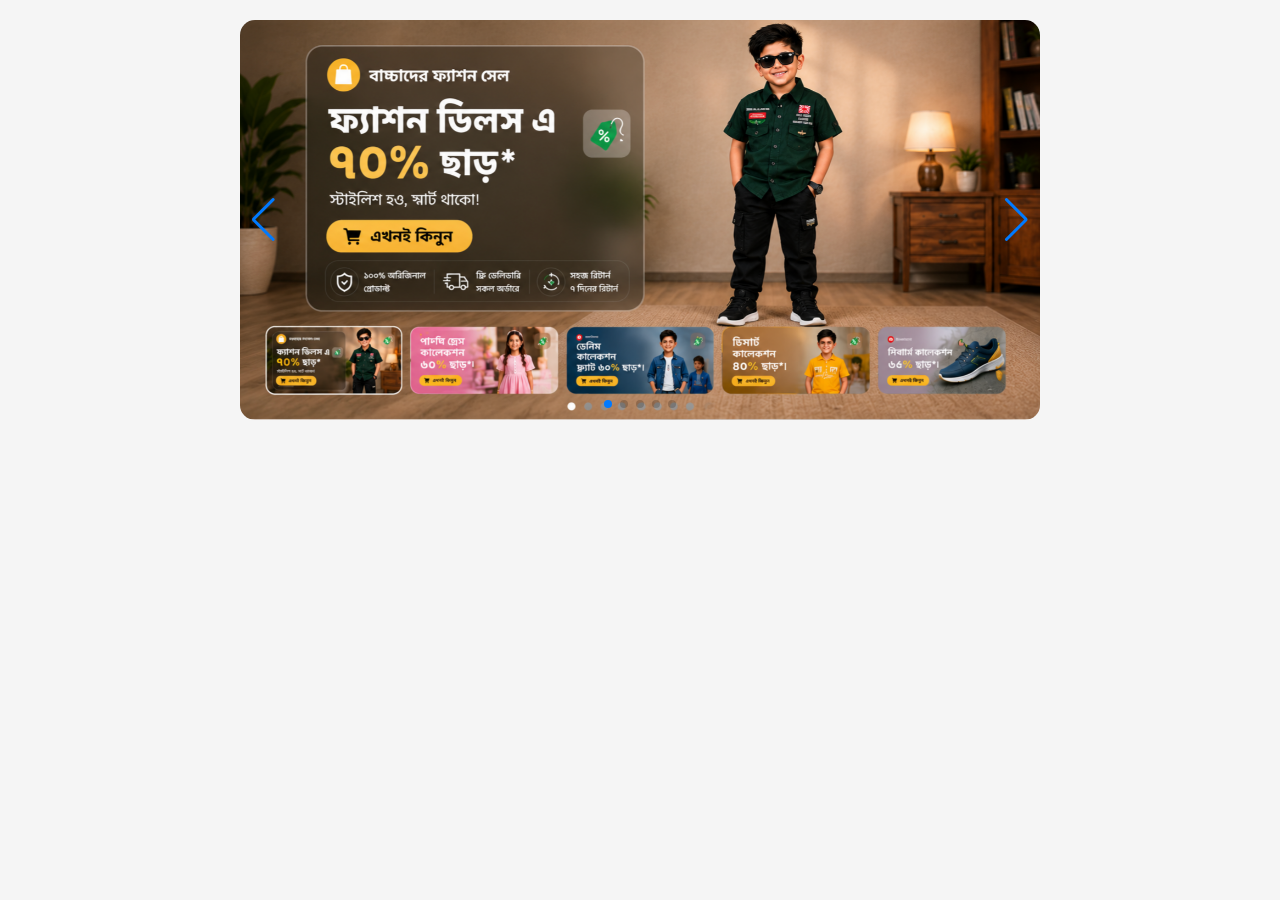
==== index.html @ fe9565b0 "Update index.html" ====
<!DOCTYPE html>
<html>
<head>
  <meta charset="UTF-8">
  <title>My Swiper Slider</title>

  <link rel="stylesheet"
  href="https://cdn.jsdelivr.net/npm/swiper@11/swiper-bundle.min.css">

  <style>
    body{
      margin:0;
      padding:20px;
      background:#f5f5f5;
    }

    .swiper{
      width:100%;
      max-width:800px;
      height:400px;
      border-radius:15px;
      overflow:hidden;
    }

    .swiper-slide img{
      width:100%;
      height:100%;
      object-fit:cover;
    }
  </style>
</head>
<body>

<div class="swiper mySwiper">

  <div class="swiper-wrapper">

    <div class="swiper-slide">
      <img src="IMG_20260619_015040.png" alt="">
    </div>

    <div class="swiper-slide">
      <img src="image2.jpg" alt="">
    </div>

    <div class="swiper-slide">
      <img src="image3.jpg" alt="">
    </div>

    <div class="swiper-slide">
      <img src="image4.jpg" alt="">
    </div>

    <div class="swiper-slide">
      <img src="image5.jpg" alt="">
    </div>

  </div>

  <div class="swiper-pagination"></div>

  <div class="swiper-button-next"></div>
  <div class="swiper-button-prev"></div>

</div>

<script src="https://cdn.jsdelivr.net/npm/swiper@11/swiper-bundle.min.js"></script>

<script>
const swiper = new Swiper(".mySwiper", {

  loop:true,

  autoplay:{
    delay:3000,
    disableOnInteraction:false,
  },

  pagination:{
    el:".swiper-pagination",
    clickable:true,
  },

  navigation:{
    nextEl:".swiper-button-next",
    prevEl:".swiper-button-prev",
  }

});
</script>

</body>
</html>
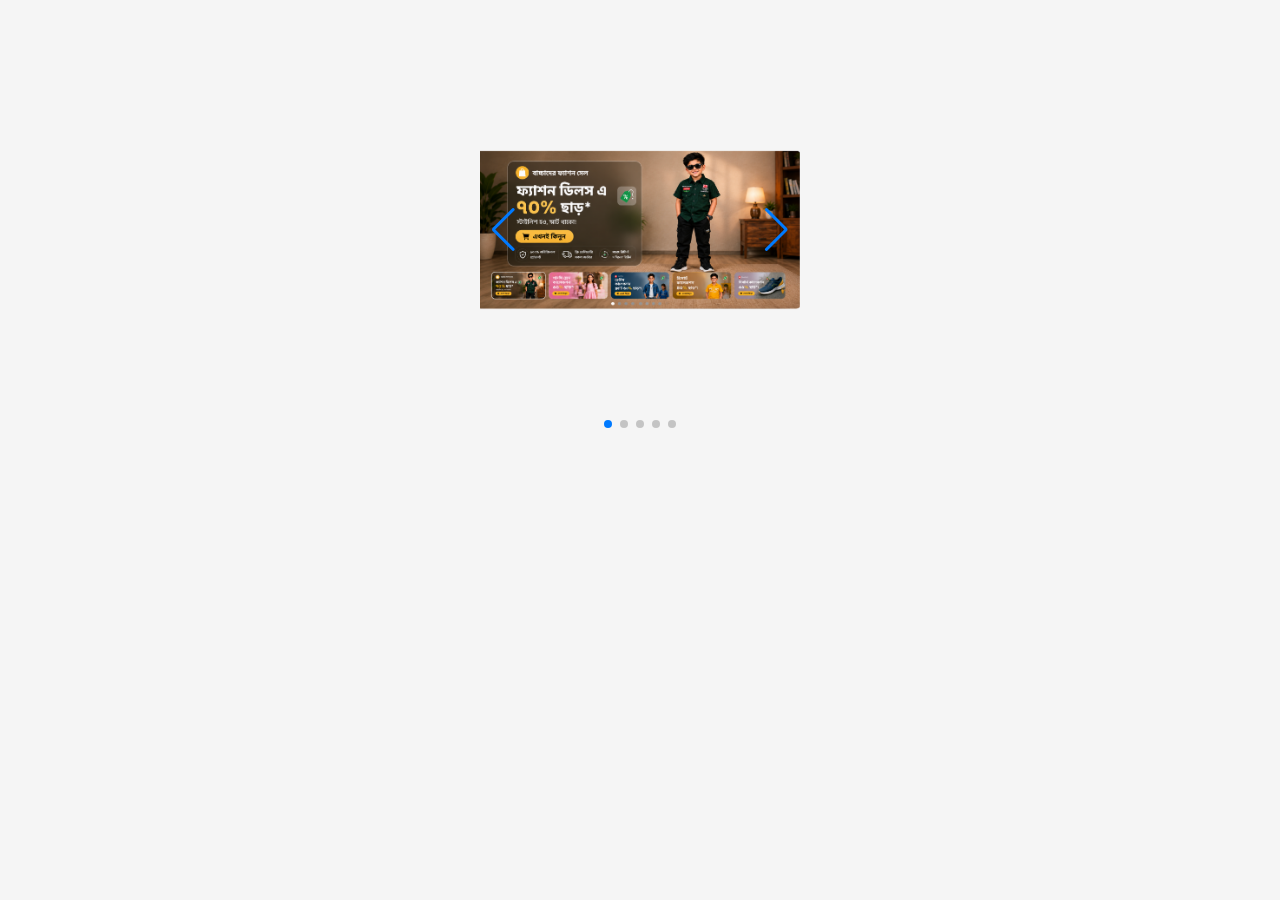
==== commit 2c82402d: "Update index.html" ====
--- a/index.html
+++ b/index.html
@@ -15,9 +15,9 @@
     }
 
     .swiper{
-      width:100%;
+      width:320px;
       max-width:800px;
-      height:400px;
+      height:420px;
       border-radius:15px;
       overflow:hidden;
     }
@@ -25,7 +25,7 @@
     .swiper-slide img{
       width:100%;
       height:100%;
-      object-fit:cover;
+      object-fit: contain;
     }
   </style>
 </head>
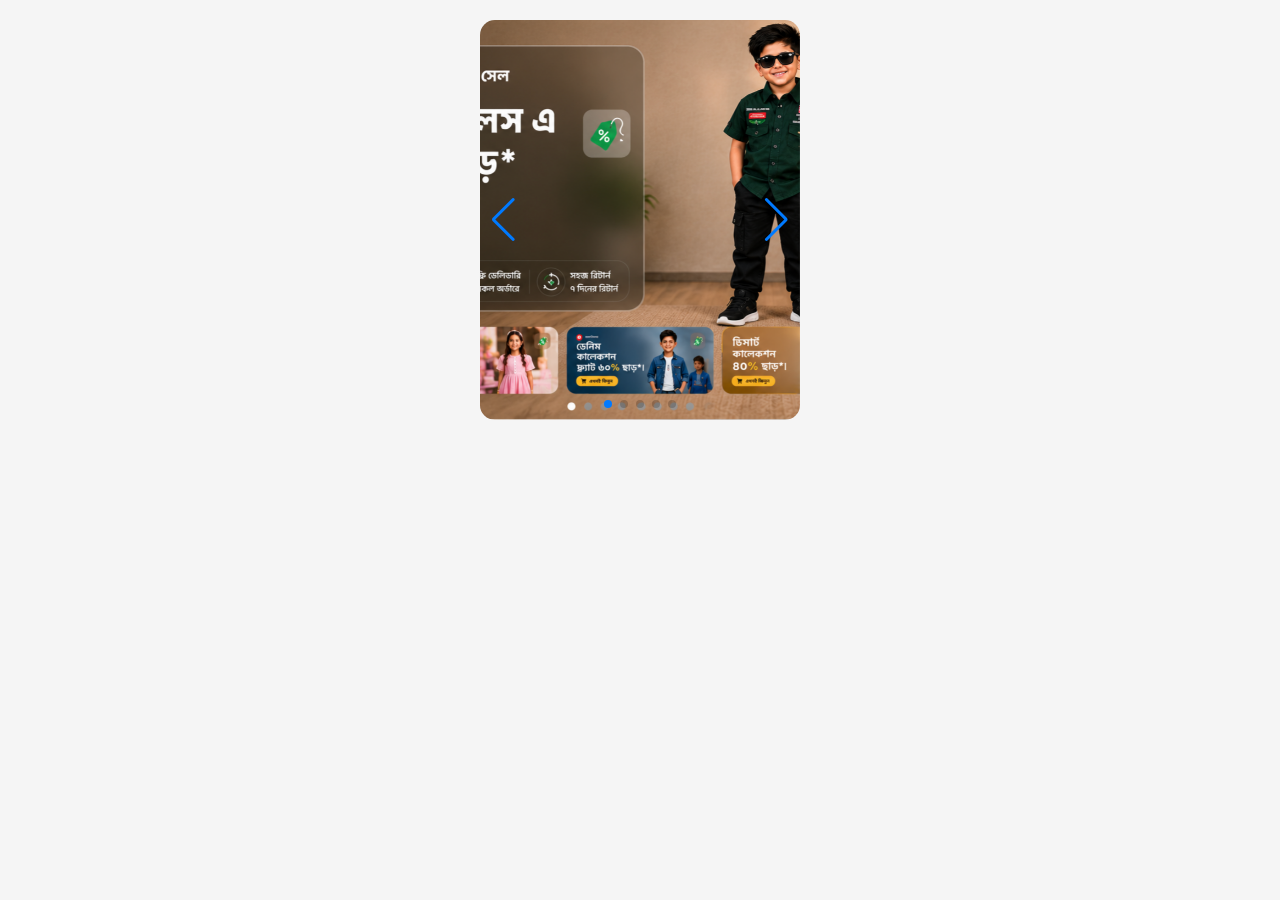
==== commit ff4176e4: "Update index.html" ====
--- a/index.html
+++ b/index.html
@@ -17,7 +17,7 @@
     .swiper{
       width:320px;
       max-width:800px;
-      height:420px;
+      height:400px;
       border-radius:15px;
       overflow:hidden;
     }
@@ -25,7 +25,7 @@
     .swiper-slide img{
       width:100%;
       height:100%;
-      object-fit: contain;
+      object-fit: cover;
     }
   </style>
 </head>
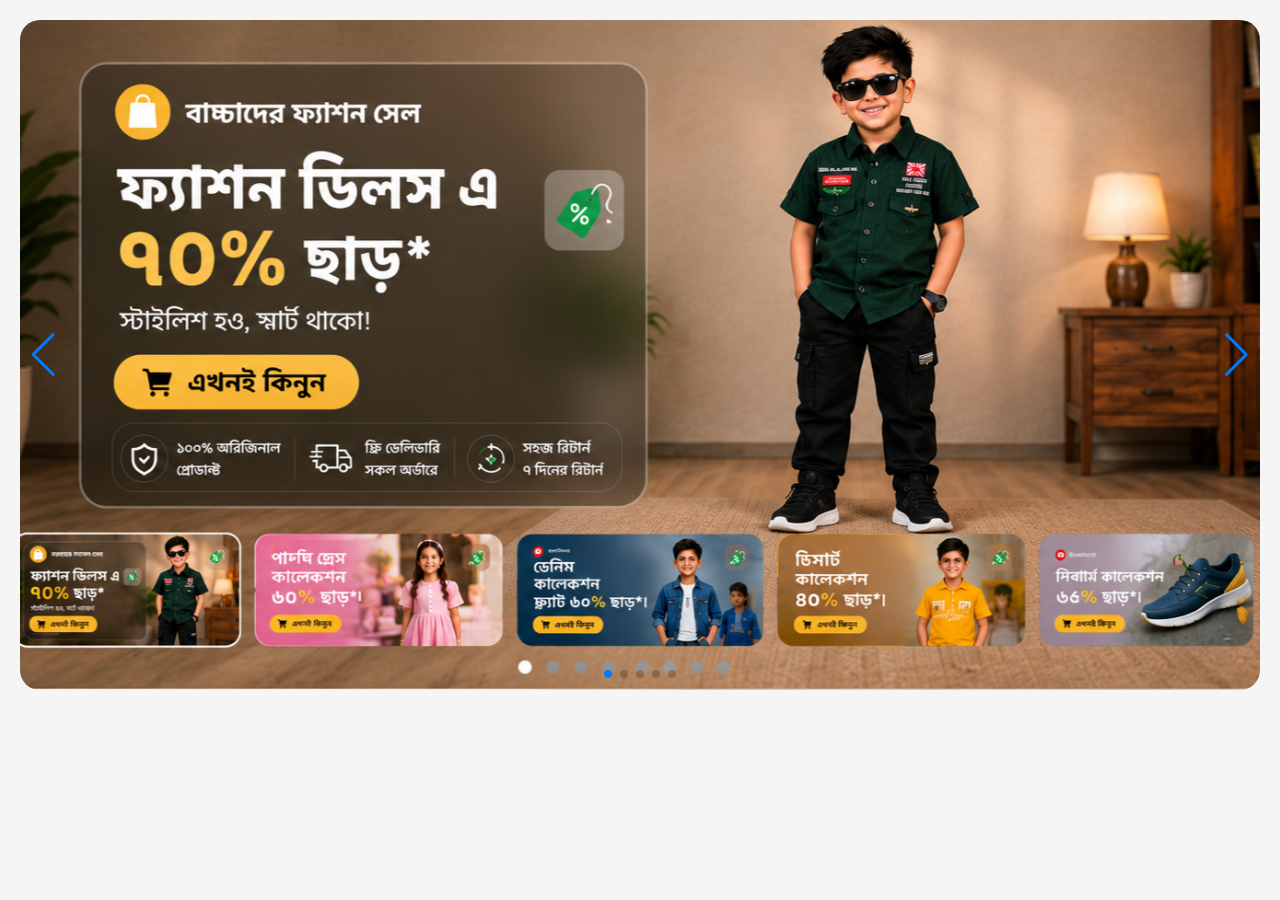
==== commit f30fffdc: "Update index.html" ====
--- a/index.html
+++ b/index.html
@@ -15,17 +15,20 @@
     }
 
     .swiper{
-      width:320px;
-      max-width:800px;
-      height:400px;
-      border-radius:15px;
-      overflow:hidden;
-    }
+      width:100%;
+      max-width:100%;
+      .swiper-slide{
+    aspect-ratio: 1.85 / 1;
+    border-radius:20px;
+    overflow:hidden;
+      }
+      
 
     .swiper-slide img{
       width:100%;
       height:100%;
       object-fit: cover;
+      display:block;
     }
   </style>
 </head>
